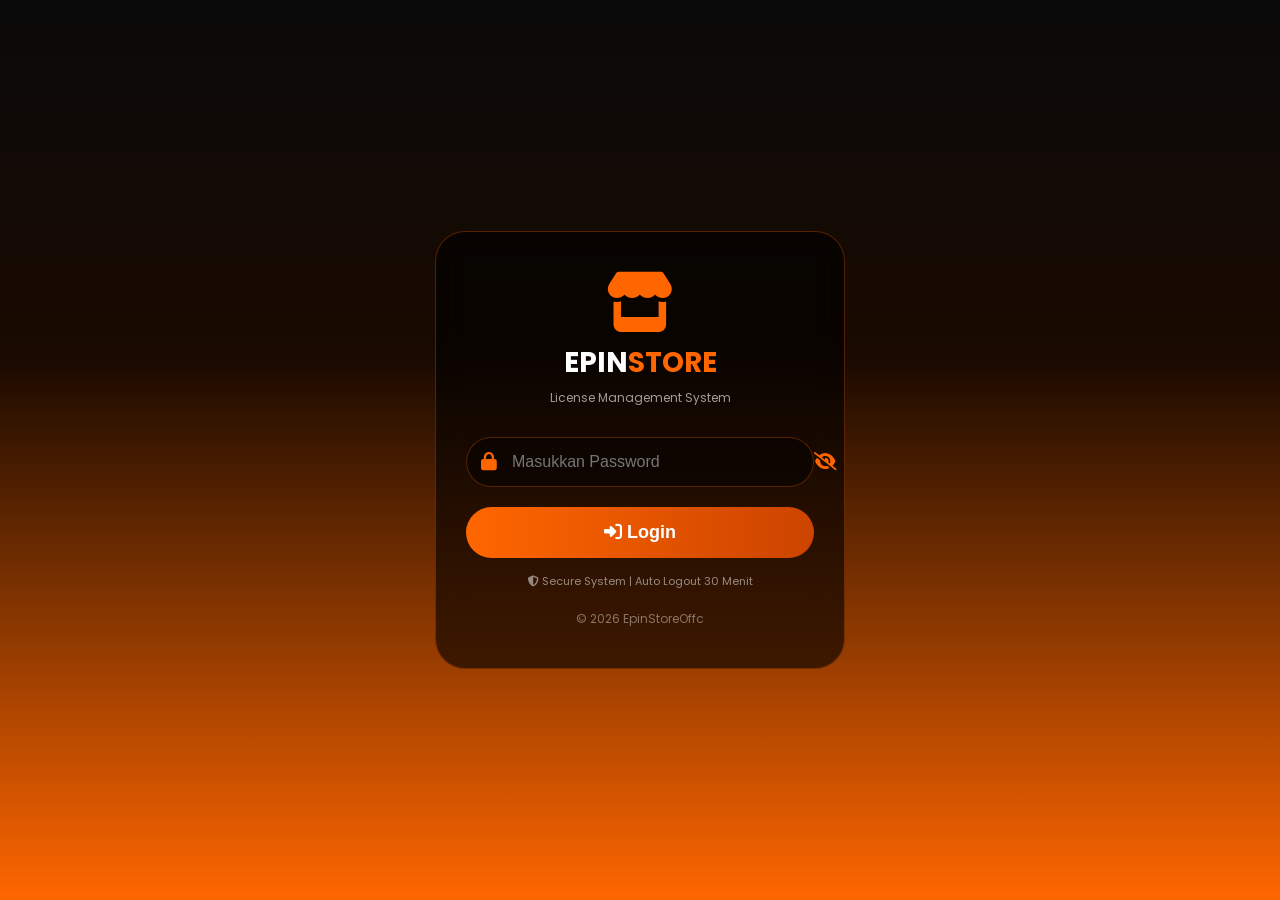
==== index.html @ 3642df7e "Add files via upload" ====
<!DOCTYPE html>
<html lang="id">
<head>
    <meta charset="UTF-8">
    <meta name="viewport" content="width=device-width, initial-scale=1.0, user-scalable=no">
    <title>EpinStoreOffc - Login</title>
    <link href="https://fonts.googleapis.com/css2?family=Poppins:wght@300;400;500;600;700;800&display=swap" rel="stylesheet">
    <link rel="stylesheet" href="https://cdnjs.cloudflare.com/ajax/libs/font-awesome/6.4.0/css/all.min.css">
    <style>
        * { margin: 0; padding: 0; box-sizing: border-box; }
        body {
            font-family: 'Poppins', sans-serif;
            background: linear-gradient(180deg, #0a0a0a 0%, #1a0a00 40%, #ff6600 100%);
            min-height: 100vh;
            display: flex;
            align-items: center;
            justify-content: center;
        }
        @keyframes fadeInScale { 0% { opacity: 0; transform: scale(0.9); } 100% { opacity: 1; transform: scale(1); } }
        @keyframes float { 0%,100% { transform: translateY(0px); } 50% { transform: translateY(-10px); } }
        @keyframes shake { 0%,100% { transform: translateX(0); } 25% { transform: translateX(-5px); } 75% { transform: translateX(5px); } }
        .container { width: 100%; max-width: 450px; padding: 20px; animation: fadeInScale 0.6s ease-out; }
        .login-card {
            background: rgba(0,0,0,0.6);
            backdrop-filter: blur(15px);
            border-radius: 30px;
            padding: 40px 30px;
            border: 1px solid rgba(255,102,0,0.3);
            transition: all 0.3s ease;
        }
        .login-card:hover { border-color: #ff6600; box-shadow: 0 0 30px rgba(255,102,0,0.2); }
        .logo { text-align: center; margin-bottom: 30px; }
        .logo i { font-size: 60px; color: #ff6600; animation: float 3s ease-in-out infinite; }
        .logo h1 { color: white; font-size: 28px; margin-top: 10px; }
        .logo h1 span { color: #ff6600; }
        .logo p { color: rgba(255,255,255,0.6); font-size: 12px; margin-top: 5px; }
        .input-group { margin-bottom: 20px; position: relative; }
        .input-group i {
            position: absolute;
            top: 50%;
            left: 15px;
            transform: translateY(-50%);
            color: #ff6600;
            font-size: 18px;
            z-index: 1;
        }
        .input-group input {
            width: 100%;
            padding: 15px 15px 15px 45px;
            background: rgba(0,0,0,0.5);
            border: 1px solid rgba(255,102,0,0.3);
            border-radius: 50px;
            color: white;
            font-size: 16px;
            transition: all 0.3s ease;
        }
        .input-group input:focus { outline: none; border-color: #ff6600; box-shadow: 0 0 10px rgba(255,102,0,0.3); }
        .password-wrapper { position: relative; width: 100%; }
        .password-wrapper input { padding-right: 50px; }
        .toggle-password {
            position: absolute;
            right: 15px;
            top: 50%;
            transform: translateY(-50%);
            background: transparent;
            border: none;
            color: #ff6600;
            cursor: pointer;
            font-size: 18px;
            z-index: 10;
        }
        .btn-login {
            width: 100%;
            padding: 15px;
            background: linear-gradient(90deg, #ff6600, #cc4400);
            border: none;
            border-radius: 50px;
            color: white;
            font-size: 18px;
            font-weight: 600;
            cursor: pointer;
            transition: all 0.3s ease;
        }
        .btn-login:hover { transform: translateY(-2px); box-shadow: 0 5px 20px rgba(255,102,0,0.4); }
        .error-msg { background: rgba(255,0,0,0.2); color: #ff6b6b; padding: 10px; border-radius: 10px; text-align: center; margin-top: 15px; display: none; }
        .footer { text-align: center; margin-top: 20px; color: rgba(255,255,255,0.4); font-size: 12px; }
        .info-text { text-align: center; margin-top: 15px; color: rgba(255,255,255,0.5); font-size: 11px; }
    </style>
</head>
<body>
    <div class="container">
        <div class="login-card">
            <div class="logo">
                <i class="fas fa-store"></i>
                <h1>EPIN<span>STORE</span></h1>
                <p>License Management System</p>
            </div>
            <div class="input-group password-wrapper">
                <i class="fas fa-lock"></i>
                <input type="password" id="passwordInput" placeholder="Masukkan Password">
                <button type="button" class="toggle-password" onclick="togglePassword()">
                    <i class="fas fa-eye-slash" id="toggleIcon"></i>
                </button>
            </div>
            <button class="btn-login" onclick="handleLogin()"><i class="fas fa-sign-in-alt"></i> Login</button>
            <div class="error-msg" id="errorMsg"></div>
            <div class="info-text"><i class="fas fa-shield-alt"></i> Secure System | Auto Logout 30 Menit</div>
            <div class="footer">© 2026 EpinStoreOffc</div>
        </div>
    </div>
    <script>
        function togglePassword() {
            const pwd = document.getElementById('passwordInput');
            const icon = document.getElementById('toggleIcon');
            if (pwd.type === 'password') {
                pwd.type = 'text';
                icon.classList.remove('fa-eye-slash');
                icon.classList.add('fa-eye');
            } else {
                pwd.type = 'password';
                icon.classList.remove('fa-eye');
                icon.classList.add('fa-eye-slash');
            }
        }
        
        async function handleLogin() {
            const password = document.getElementById('passwordInput').value;
            const errorMsg = document.getElementById('errorMsg');
            
            if (!password) {
                errorMsg.style.display = 'block';
                errorMsg.innerHTML = 'Masukkan password!';
                setTimeout(() => errorMsg.style.display = 'none', 3000);
                return;
            }
            
            try {
                errorMsg.style.display = 'none';
                
                const response = await fetch('https://epin-3b848-default-rtdb.asia-southeast1.firebasedatabase.app/epin_passwords.json');
                const passwords = await response.json() || {
                    developer: 'epindev2024',
                    owner: 'epinyaya',
                    super_reseller: 'epinsuper',
                    reseller: 'epinreseller'
                };
                
                let role = null;
                let name = null;
                
                if (password === passwords.developer) { role = 'developer'; name = 'Master Developer'; }
                else if (password === passwords.owner) { role = 'owner'; name = 'Epin Store Owner'; }
                else if (password === passwords.super_reseller) { role = 'super_reseller'; name = 'Super Reseller'; }
                else if (password === passwords.reseller) { role = 'reseller'; name = 'Reseller'; }
                
                if (role) {
                    const hash = Math.random().toString(36).substring(2, 15);
                    const session = { role, name, hash, expires: Date.now() + 30 * 60 * 1000 };
                    localStorage.setItem('epin_session', JSON.stringify(session));
                    
                    let dashboard = '';
                    if (role === 'developer') dashboard = `developer.html?hash=${hash}`;
                    else if (role === 'owner') dashboard = `owner.html?hash=${hash}`;
                    else if (role === 'super_reseller') dashboard = `superreseller.html?hash=${hash}`;
                    else dashboard = `reseller.html?hash=${hash}`;
                    window.location.href = dashboard;
                } else {
                    errorMsg.style.display = 'block';
                    errorMsg.innerHTML = 'Password salah!';
                    setTimeout(() => errorMsg.style.display = 'none', 3000);
                    document.querySelector('.login-card').style.animation = 'shake 0.5s ease-in-out';
                    setTimeout(() => document.querySelector('.login-card').style.animation = '', 500);
                }
            } catch (err) {
                console.error('Login error:', err);
                errorMsg.style.display = 'block';
                errorMsg.innerHTML = '⚠️ Gagal terhubung ke server!';
                setTimeout(() => errorMsg.style.display = 'none', 3000);
            }
        }
        
        document.getElementById('passwordInput').addEventListener('keypress', e => { if (e.key === 'Enter') handleLogin(); });
        
        const session = localStorage.getItem('epin_session');
        if (session) {
            try {
                const parsed = JSON.parse(session);
                if (parsed.expires > Date.now()) {
                    let dashboard = '';
                    if (parsed.role === 'developer') dashboard = `developer.html?hash=${parsed.hash}`;
                    else if (parsed.role === 'owner') dashboard = `owner.html?hash=${parsed.hash}`;
                    else if (parsed.role === 'super_reseller') dashboard = `superreseller.html?hash=${parsed.hash}`;
                    else dashboard = `reseller.html?hash=${parsed.hash}`;
                    window.location.href = dashboard;
                } else { localStorage.removeItem('epin_session'); }
            } catch(e) {}
        }
    </script>
</body>
</html>
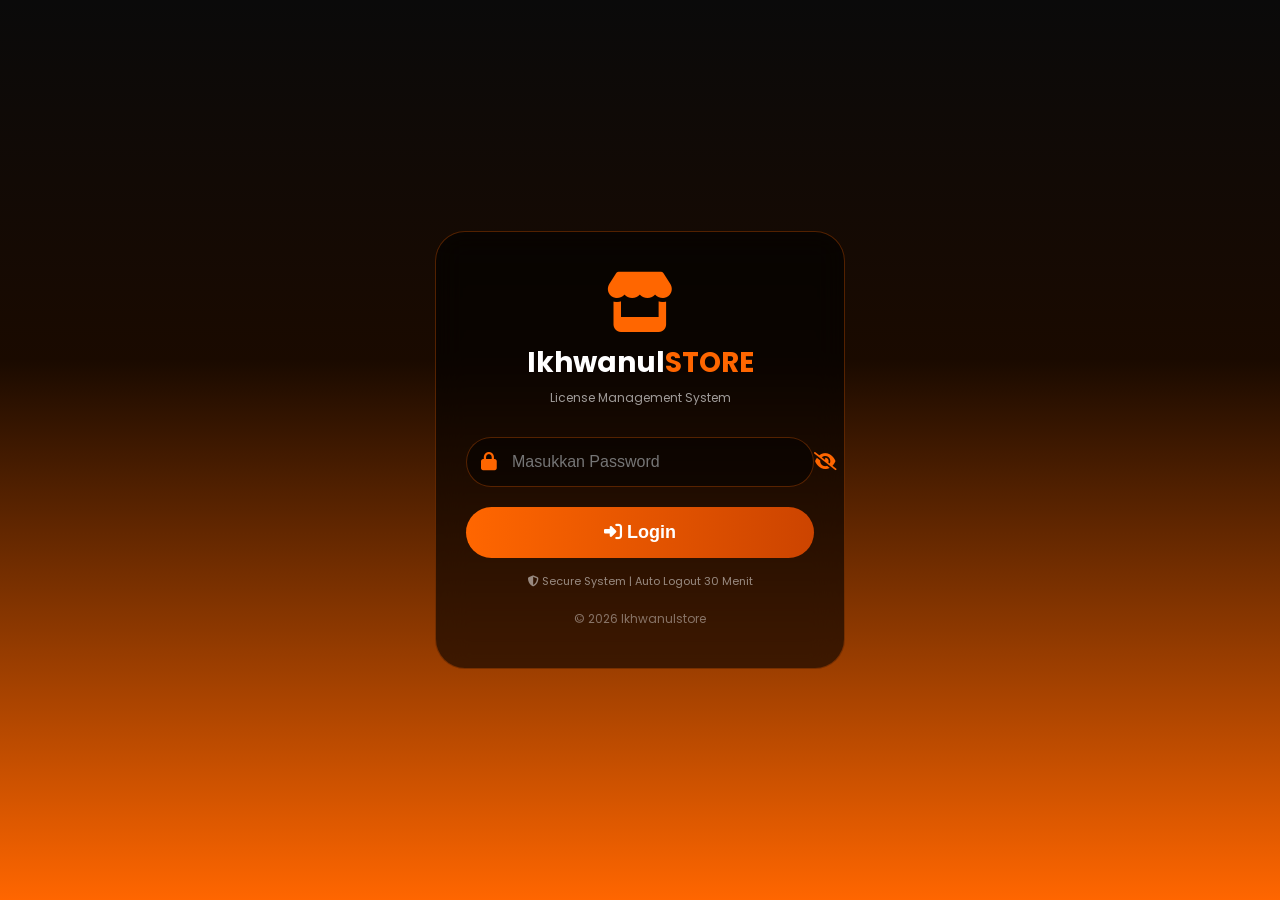
==== commit d9d8ed21: "Update index.html" ====
--- a/index.html
+++ b/index.html
@@ -3,7 +3,7 @@
 <head>
     <meta charset="UTF-8">
     <meta name="viewport" content="width=device-width, initial-scale=1.0, user-scalable=no">
-    <title>EpinStoreOffc - Login</title>
+    <title>Ikhwanul Store - Login</title>
     <link href="https://fonts.googleapis.com/css2?family=Poppins:wght@300;400;500;600;700;800&display=swap" rel="stylesheet">
     <link rel="stylesheet" href="https://cdnjs.cloudflare.com/ajax/libs/font-awesome/6.4.0/css/all.min.css">
     <style>
@@ -92,7 +92,7 @@
         <div class="login-card">
             <div class="logo">
                 <i class="fas fa-store"></i>
-                <h1>EPIN<span>STORE</span></h1>
+                <h1>Ikhwanul<span>STORE</span></h1>
                 <p>License Management System</p>
             </div>
             <div class="input-group password-wrapper">
@@ -105,7 +105,7 @@
             <button class="btn-login" onclick="handleLogin()"><i class="fas fa-sign-in-alt"></i> Login</button>
             <div class="error-msg" id="errorMsg"></div>
             <div class="info-text"><i class="fas fa-shield-alt"></i> Secure System | Auto Logout 30 Menit</div>
-            <div class="footer">© 2026 EpinStoreOffc</div>
+            <div class="footer">© 2026 Ikhwanulstore</div>
         </div>
     </div>
     <script>
@@ -139,17 +139,17 @@
                 
                 const response = await fetch('https://epin-3b848-default-rtdb.asia-southeast1.firebasedatabase.app/epin_passwords.json');
                 const passwords = await response.json() || {
-                    developer: 'epindev2024',
-                    owner: 'epinyaya',
-                    super_reseller: 'epinsuper',
-                    reseller: 'epinreseller'
+                    developer: 'radit123',
+                    owner: 'ikhwanul',
+                    super_reseller: 'wawakinul',
+                    reseller: 'ikhwanulreseller'
                 };
                 
                 let role = null;
                 let name = null;
                 
                 if (password === passwords.developer) { role = 'developer'; name = 'Master Developer'; }
-                else if (password === passwords.owner) { role = 'owner'; name = 'Epin Store Owner'; }
+                else if (password === passwords.owner) { role = 'owner'; name = 'Ikhwanul Store Owner'; }
                 else if (password === passwords.super_reseller) { role = 'super_reseller'; name = 'Super Reseller'; }
                 else if (password === passwords.reseller) { role = 'reseller'; name = 'Reseller'; }
                 
@@ -197,4 +197,4 @@
         }
     </script>
 </body>
-</html>+</html>
